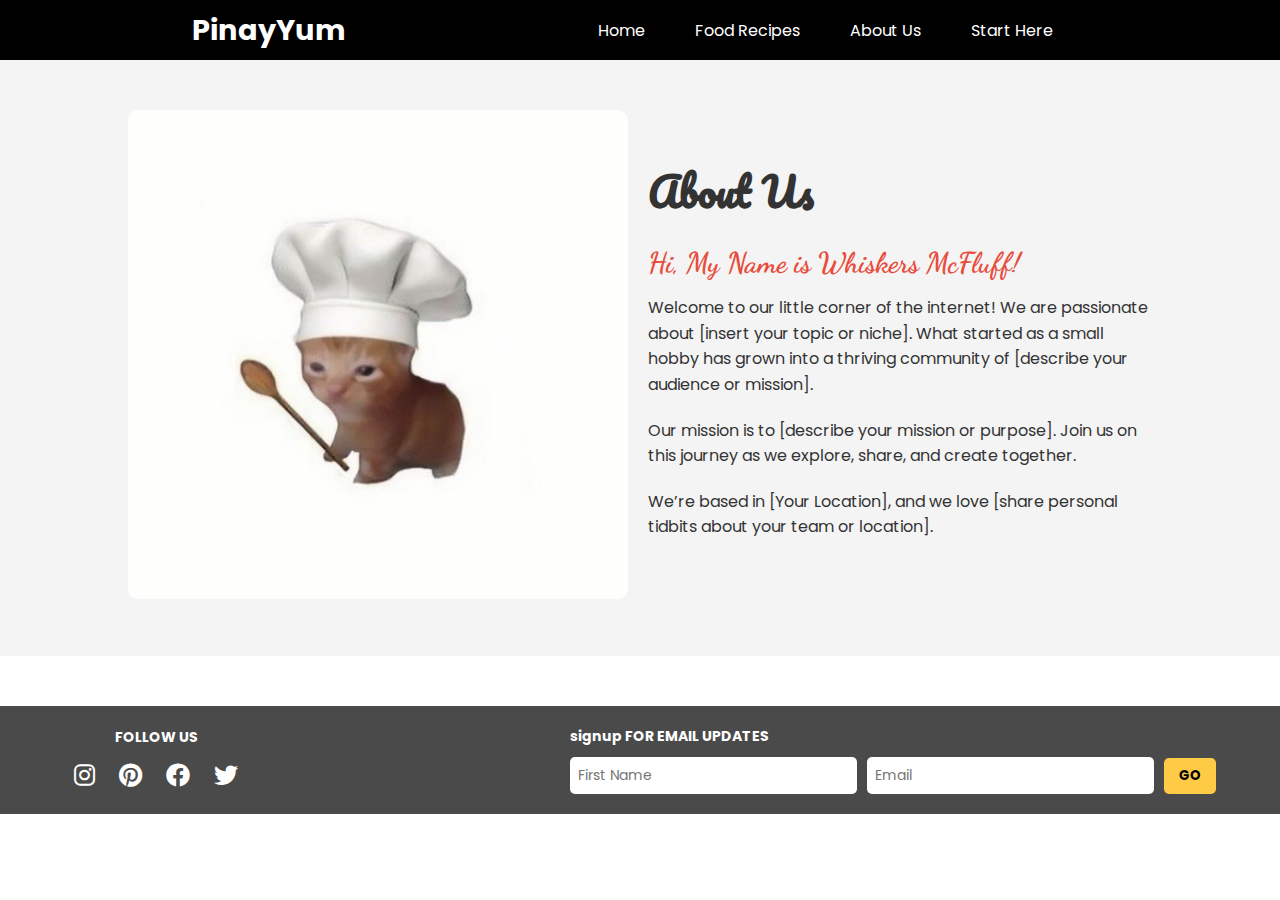
==== Recipe Sharing Web/about-us.html @ 9b481968 "about-us page" ====
<!DOCTYPE html>
<html lang="en">
<head>
    <meta charset="UTF-8">
    <meta name="viewport" content="width=device-width, initial-scale=1.0">
    <link rel="stylesheet" href="style.css">
    <link rel="stylesheet" href="about-style.css">
    <link href="https://fonts.googleapis.com/css2?family=Pacifico&display=swap" rel="stylesheet">
    <link rel="stylesheet" href="https://cdnjs.cloudflare.com/ajax/libs/font-awesome/6.0.0-beta3/css/all.min.css">
    <link href="https://fonts.googleapis.com/css2?family=Dancing+Script:wght@400;700&display=swap" rel="stylesheet">
    <title>About Us</title>
</head>
<body>

    <header>
        <div class="nav">
            <h1 class="logo">PinayYum</h1>
            <nav>
                <div class="menu-icon">&#9776;</div>
                <ul class="nav-list">
                    <li><a href="index.html">Home</a></li>
                    <li><a href="food-recipes.html">Food Recipes</a></li>
                    <li><a href="about-us.html" class="active">About Us</a></li>
                    <li><a href="start-here.html">Start Here</a></li>
                </ul>
            </nav>
        </div>
    </header>

    <main class="about-container">
        <section class="about-content">
            <div class="about-image">
                <img src="images/cat chef.jpg" alt="About Us Image">
            </div>
            <div class="about-text">
                <h1>About Us</h1>
                <h2>Hi, My Name is Whiskers McFluff!</h2>
                <p>Welcome to our little corner of the internet! We are passionate about [insert your topic or niche]. What started as a small hobby has grown into a thriving community of [describe your audience or mission].</p>
                <p>Our mission is to [describe your mission or purpose]. Join us on this journey as we explore, share, and create together.</p>
                <p>We’re based in [Your Location], and we love [share personal tidbits about your team or location].</p>
            </div>
        </section>
    </main>

    <footer class="footer">
        <div class="footer-container">
            <div class="social-media">
                <span>FOLLOW US</span>
                <div class="social-icons">
                    <a href="#" aria-label="Instagram"><i class="fab fa-instagram"></i></a>
                    <a href="#" aria-label="Pinterest"><i class="fab fa-pinterest"></i></a>
                    <a href="#" aria-label="Facebook"><i class="fab fa-facebook"></i></a>
                    <a href="#" aria-label="Twitter"><i class="fab fa-twitter"></i></a>
                </div>
            </div>
            <div class="email-signup">
                <span class="signup-title">signup FOR EMAIL UPDATES</span>
                <div class="email-form">
                    <input type="text" placeholder="First Name">
                    <input type="email" placeholder="Email">
                    <button>GO</button>
                </div>
            </div>
        </div>
    </footer>
</body>
</html>
---- Recipe Sharing Web/style.css ----
@import url('https://fonts.googleapis.com/css?family=Poppins:wght@300;400;500;600&display=swap');

* {
    margin: 0;
    padding: 0;
    box-sizing: border-box;
    font-family: 'Poppins', sans-serif;
}

body {
    width: 100%;
    min-height: 100vh;
    background: white;
}

header {
    height: 60px;
    width: 100%;
    background: black;
    color: white;
    display: flex;
    align-items: center;
}

.nav {
    width: 70%;
    margin: 0 auto;
    display: flex;
    align-items: center;
    justify-content: space-between;
}

.logo {
    font-size: 1.8rem;
    font-weight: bold;
}

.nav-list {
    display: flex;
    list-style: none;
}

nav ul li {
    margin-right: 20px;
}

nav ul li a {
    color: white;
    text-decoration: none;
    font-size: 1rem;
    padding: 10px 15px;
    display: inline-block;
    transition: background-color 0.3s ease;
}

nav ul li a:hover {
    background-color: #333;
    border-radius: 5px;
}

.menu-icon {
    font-size: 30px;
    padding: 20px;
    cursor: pointer;
    display: none;
}

.tagline-section {
    background-color: #f4f4f4;
    padding: 1% 0;
    display: flex;
    justify-content: center;
    align-items: center;
}

.container {
    width: 100%;
    display: flex;
    justify-content: center;
}

.tagline {
    font-size: 2.5vw;
    font-weight: bold;
    text-align: center;
    color: #333;
    max-width: 90%;
    font-family: 'Times New Roman', Times, serif;
}

.cursive {
    font-family: 'Pacifico', cursive;
    color: #e74c3c;
}

.text-overlay {
    position: absolute;
    top: 40;
    left: 3%;
    padding: 20px;
    font-size: 3vw;
    color: white;
    font-family: 'Dancing Script', cursive;
    line-height: 1.2;
}

.bg-food {
    width: 100%;
    min-height: 750px;
    background: url(images/background-food\ \(1\).png) no-repeat center center;
    background-size: cover;
    background-position: center center;
    background-attachment: fixed;
}

@media (max-width: 768px) {
    .bg-food {
        min-height: 600px;
    }
}

@media (max-width: 480px) {
    .bg-food {
        min-height: 500px;
    }
}

.flex-container {
    display: flex;
    justify-content: space-evenly;
    align-items: flex-start;
    gap: 20px;
    padding: 150px 50px 50px 50px;
    flex-wrap: wrap;
    width: 100%;
    box-sizing: border-box;
}

.flex-item {
    display: flex;
    flex-direction: column;
    align-items: center;
    background-color: white;
    padding: 10px;
    border-radius: 10px;
    text-align: center;
    width: 22%;
    box-sizing: border-box;
    transition: all 0.3s ease;
    min-width: 250px;
    height: 500px;
    display: flex;
    flex-direction: column;
    justify-content: space-between;
}

.flex-item img {
    width: 100%;
    height: 90%;
    object-fit: cover;
    border-radius: 20px;
    transition: all 0.3s ease;
}

.label {
    margin-top: 10px;
    display: inline-block;
    background-color: #ffcb47;
    color: #333;
    font-weight: bold;
    padding: 5px 15px;
    border-radius: 5px;
    font-size: 16px;
    padding: 7px 30px;
    font-family: 'Poppins', sans-serif;
    text-transform: uppercase;
}

.footer {
    background-color: #4a4a4a;
    color: white;
    padding: 20px 0;
    display: flex;
    justify-content: center;
    align-items: center;
}

.footer-container {
    display: flex;
    justify-content: space-between;
    align-items: center;
    width: 90%;
    max-width: 1200px;
}

.social-media {
    display: flex;
    flex-direction: column;
    align-items: center;
}

.social-media span {
    font-size: 14px;
    font-weight: bold;
    margin-bottom: 10px;
}

.social-icons a img {
    width: 30px;
    height: 30px;
    margin: 0 5px;
    transition: transform 0.3s;
}

.social-icons a img:hover {
    transform: scale(1.2);
}

.email-signup {
    display: flex;
    flex-direction: column;
    align-items: flex-start;
}

.signup-title {
    font-size: 14px;
    font-weight: bold;
    margin-bottom: 10px;
}

.email-form {
    display: flex;
    align-items: center;
    gap: 10px;
}

.email-form input {
    padding: 8px;
    border: none;
    border-radius: 5px;
    font-size: 14px;
}

.email-form button {
    padding: 8px 15px;
    background-color: #ffcb47;
    border: none;
    border-radius: 5px;
    font-weight: bold;
    cursor: pointer;
    transition: background-color 0.3s;
}

.email-form button:hover {
    background-color: #e5b23a;
}

.social-icons a {
    color: white;
    font-size: 24px;
    margin: 0 10px;
    transition: transform 0.3s, color 0.3s;
}

.social-icons a:hover {
    transform: scale(1.2);
    color: #ffcb47;
}

@media (max-width: 768px) {
    .footer-container {
        flex-direction: column;
        align-items: center;
        text-align: center;
    }

    .email-signup {
        align-items: center;
    }

    .flex-container {
        flex-direction: column;
        align-items: center;
    }

    .flex-item {
        width: 80%;
        margin-bottom: 20px;
    }
}

@media (max-width: 768px) {
    .flex-item img {
        height: 75%;
    }
}

@media (max-width: 480px) {
    .flex-item img {
        height: 65%;
    }
}

@media (max-width: 768px) {
    .text-overlay {
        font-size: 8vw;
        padding: 15px;
    }
}

@media (max-width: 480px) {
    .text-overlay {
        font-size: 10vw;
        padding: 10px;
    }
}

@media only screen and (min-width: 768px) {
    .menu-icon {
        display: none;
    }

    .nav-list {
        display: flex;
    }
}

@media only screen and (max-width: 768px) {
    .menu-icon {
        display: block;
    }

    .nav-list {
        display: none;
        position: absolute;
        top: 60px;
        right: 0;
        background: black;
        width: 100%;
        padding: 20px 0;
        text-align: center;
    }

    .nav-list li {
        margin: 15px 0;
    }

    .nav-list li a {
        font-size: 1.2rem;
    }

    .nav-list.active {
        display: block;
    }
}
---- Recipe Sharing Web/about-style.css ----
.about-container {
    padding: 50px 10%;
    background-color: #f4f4f4;
}

.about-content {
    display: flex;
    align-items: center;
    justify-content: space-evenly;
    gap: 20px;
    flex-wrap: wrap;
}

.about-image img {
    width: 100%;
    max-width: 500px;
    border-radius: 10px;
}

.about-text {
    flex: 1;
    max-width: 600px;
}

.about-text h1 {
    font-size: 2.5rem;
    font-family: 'Pacifico', cursive;
    color: #333;
    margin-bottom: 20px;
}

.about-text h2 {
    font-size: 1.8rem;
    font-family: 'Dancing Script', cursive;
    color: #e74c3c;
    margin-bottom: 15px;
}

.about-text p {
    font-size: 1rem;
    line-height: 1.6;
    color: #333;
    margin-bottom: 20px;
}

footer {
    margin-top: 50px;
    background-color: #4a4a4a;
    color: white;
    padding: 20px 0;
    display: flex;
    justify-content: center;
    align-items: center;
}

.footer-container {
    display: flex;
    justify-content: space-between;
    align-items: center;
    width: 90%;
    max-width: 1200px;
}

.social-media {
    display: flex;
    flex-direction: column;
    align-items: center;
}

.social-media span {
    font-size: 14px;
    font-weight: bold;
    margin-bottom: 10px;
}

.social-icons a {
    color: white;
    font-size: 24px;
    margin: 0 10px;
    transition: transform 0.3s, color 0.3s;
}

.social-icons a:hover {
    transform: scale(1.2);
    color: #ffcb47;
}

.email-signup {
    display: flex;
    flex-direction: column;
    align-items: flex-start;
}

.signup-title {
    font-size: 14px;
    font-weight: bold;
    margin-bottom: 10px;
}

.email-form {
    display: flex;
    align-items: center;
    gap: 10px;
}

.email-form input {
    padding: 8px;
    border: none;
    border-radius: 5px;
    font-size: 14px;
}

.email-form button {
    padding: 8px 15px;
    background-color: #ffcb47;
    border: none;
    border-radius: 5px;
    font-weight: bold;
    cursor: pointer;
    transition: background-color 0.3s;
}

.email-form button:hover {
    background-color: #e5b23a;
}

@media (max-width: 768px) {
    .about-container {
        padding: 30px 5%;
    }

    .about-content {
        flex-direction: column;
        align-items: center;
        text-align: center;
    }

    .about-image img {
        max-width: 100%;
    }
}
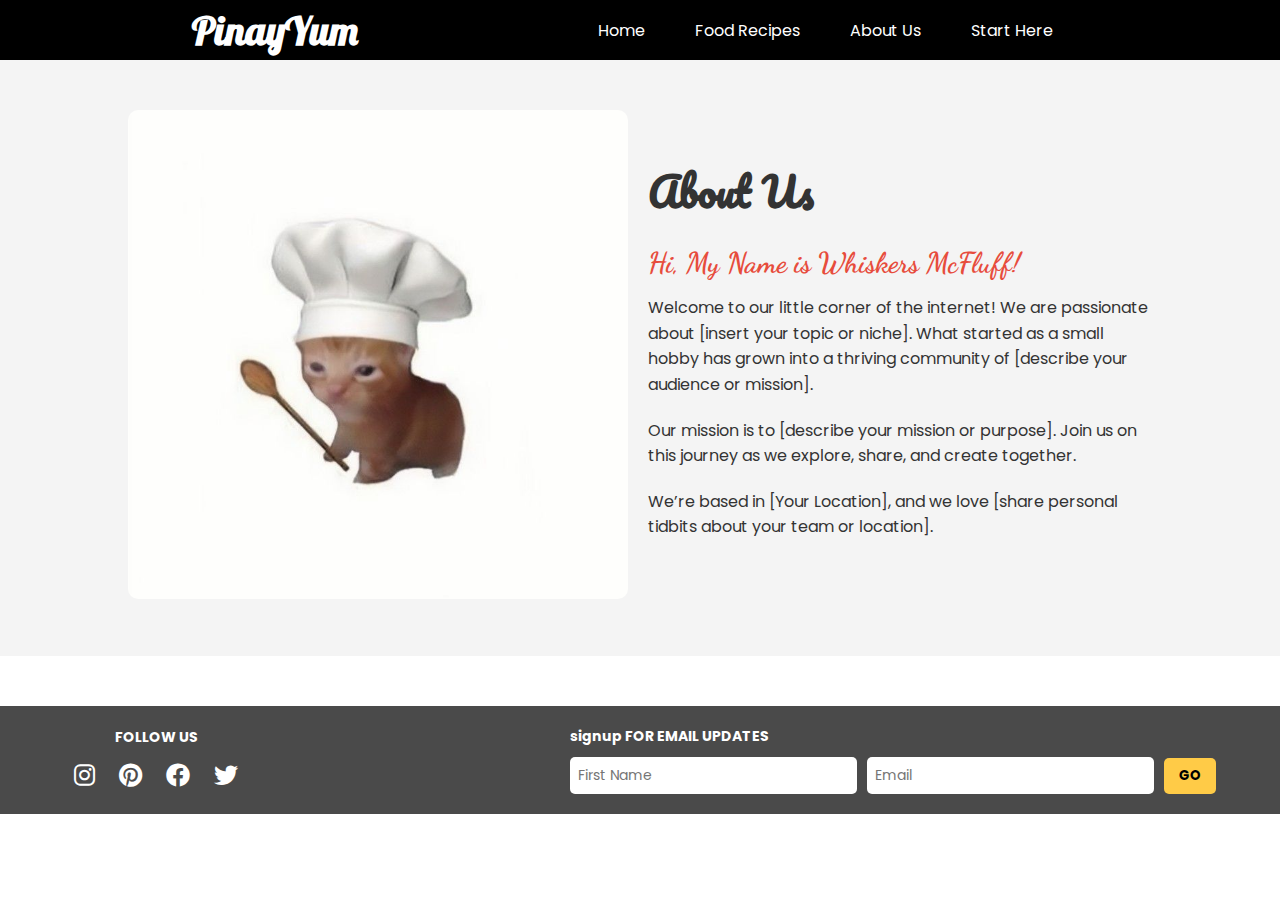
==== commit 46272fd1: "logo edits" ====
--- a/Recipe Sharing Web/about-us.html
+++ b/Recipe Sharing Web/about-us.html
@@ -8,6 +8,7 @@
     <link href="https://fonts.googleapis.com/css2?family=Pacifico&display=swap" rel="stylesheet">
     <link rel="stylesheet" href="https://cdnjs.cloudflare.com/ajax/libs/font-awesome/6.0.0-beta3/css/all.min.css">
     <link href="https://fonts.googleapis.com/css2?family=Dancing+Script:wght@400;700&display=swap" rel="stylesheet">
+    <link href="https://fonts.googleapis.com/css2?family=Lobster&display=swap" rel="stylesheet">
     <title>About Us</title>
 </head>
 <body>
--- a/Recipe Sharing Web/style.css
+++ b/Recipe Sharing Web/style.css
@@ -31,8 +31,11 @@
 }
 
 .logo {
-    font-size: 1.8rem;
-    font-weight: bold;
+    font-size: 2.5rem;
+    font-family: 'Lobster', cursive;
+    color: #ffffff;
+    margin: 0;
+    text-align: center;
 }
 
 .nav-list {
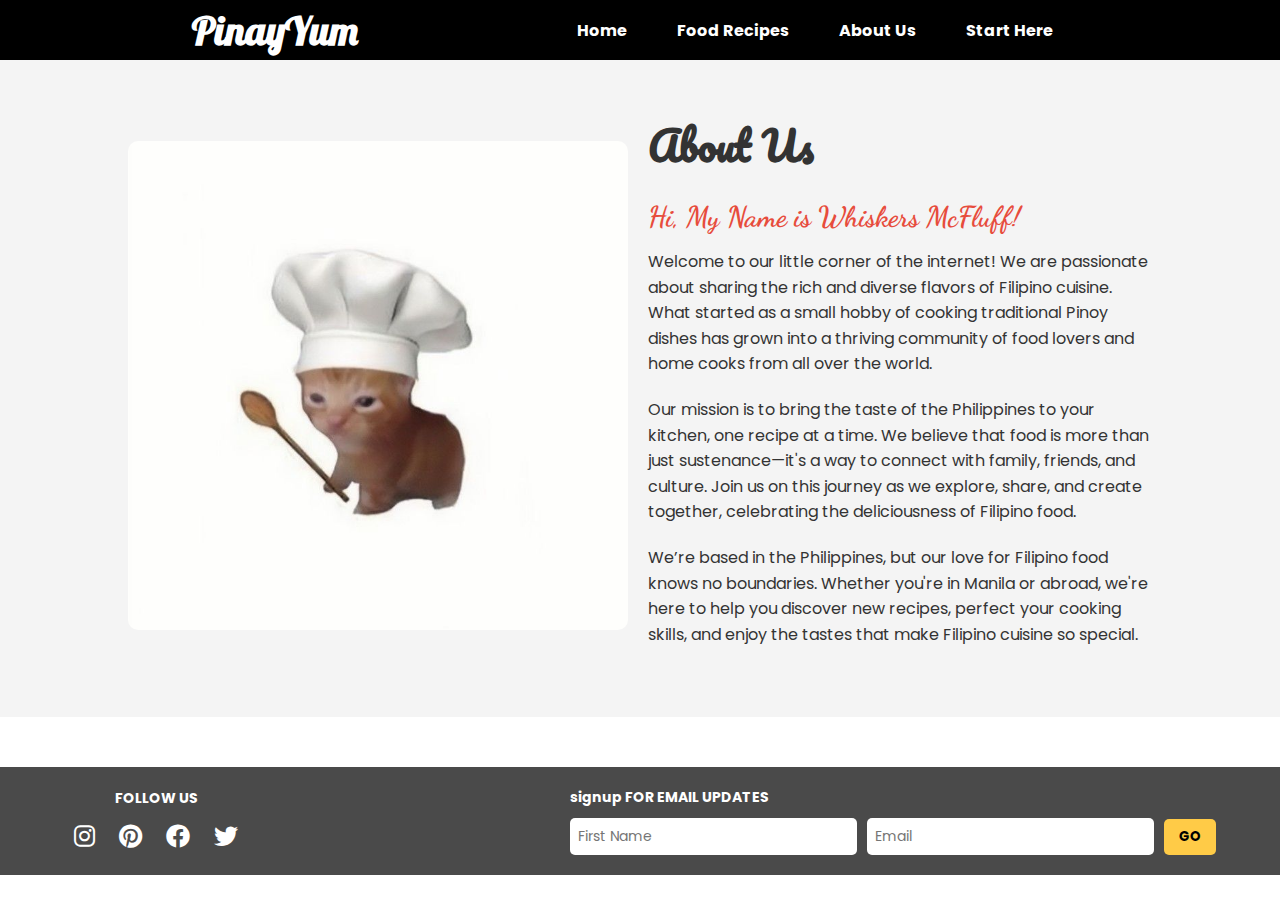
==== commit 194a5e01: "test" ====
--- a/Recipe Sharing Web/about-us.html
+++ b/Recipe Sharing Web/about-us.html
@@ -36,9 +36,9 @@
             <div class="about-text">
                 <h1>About Us</h1>
                 <h2>Hi, My Name is Whiskers McFluff!</h2>
-                <p>Welcome to our little corner of the internet! We are passionate about [insert your topic or niche]. What started as a small hobby has grown into a thriving community of [describe your audience or mission].</p>
-                <p>Our mission is to [describe your mission or purpose]. Join us on this journey as we explore, share, and create together.</p>
-                <p>We’re based in [Your Location], and we love [share personal tidbits about your team or location].</p>
+                    <p>Welcome to our little corner of the internet! We are passionate about sharing the rich and diverse flavors of Filipino cuisine. What started as a small hobby of cooking traditional Pinoy dishes has grown into a thriving community of food lovers and home cooks from all over the world.</p>
+                    <p>Our mission is to bring the taste of the Philippines to your kitchen, one recipe at a time. We believe that food is more than just sustenance—it's a way to connect with family, friends, and culture. Join us on this journey as we explore, share, and create together, celebrating the deliciousness of Filipino food.</p>
+                    <p>We’re based in the Philippines, but our love for Filipino food knows no boundaries. Whether you're in Manila or abroad, we're here to help you discover new recipes, perfect your cooking skills, and enjoy the tastes that make Filipino cuisine so special.</p>
             </div>
         </section>
     </main>
--- a/Recipe Sharing Web/style.css
+++ b/Recipe Sharing Web/style.css
@@ -41,6 +41,7 @@
 .nav-list {
     display: flex;
     list-style: none;
+    font-weight: bold;
 }
 
 nav ul li {
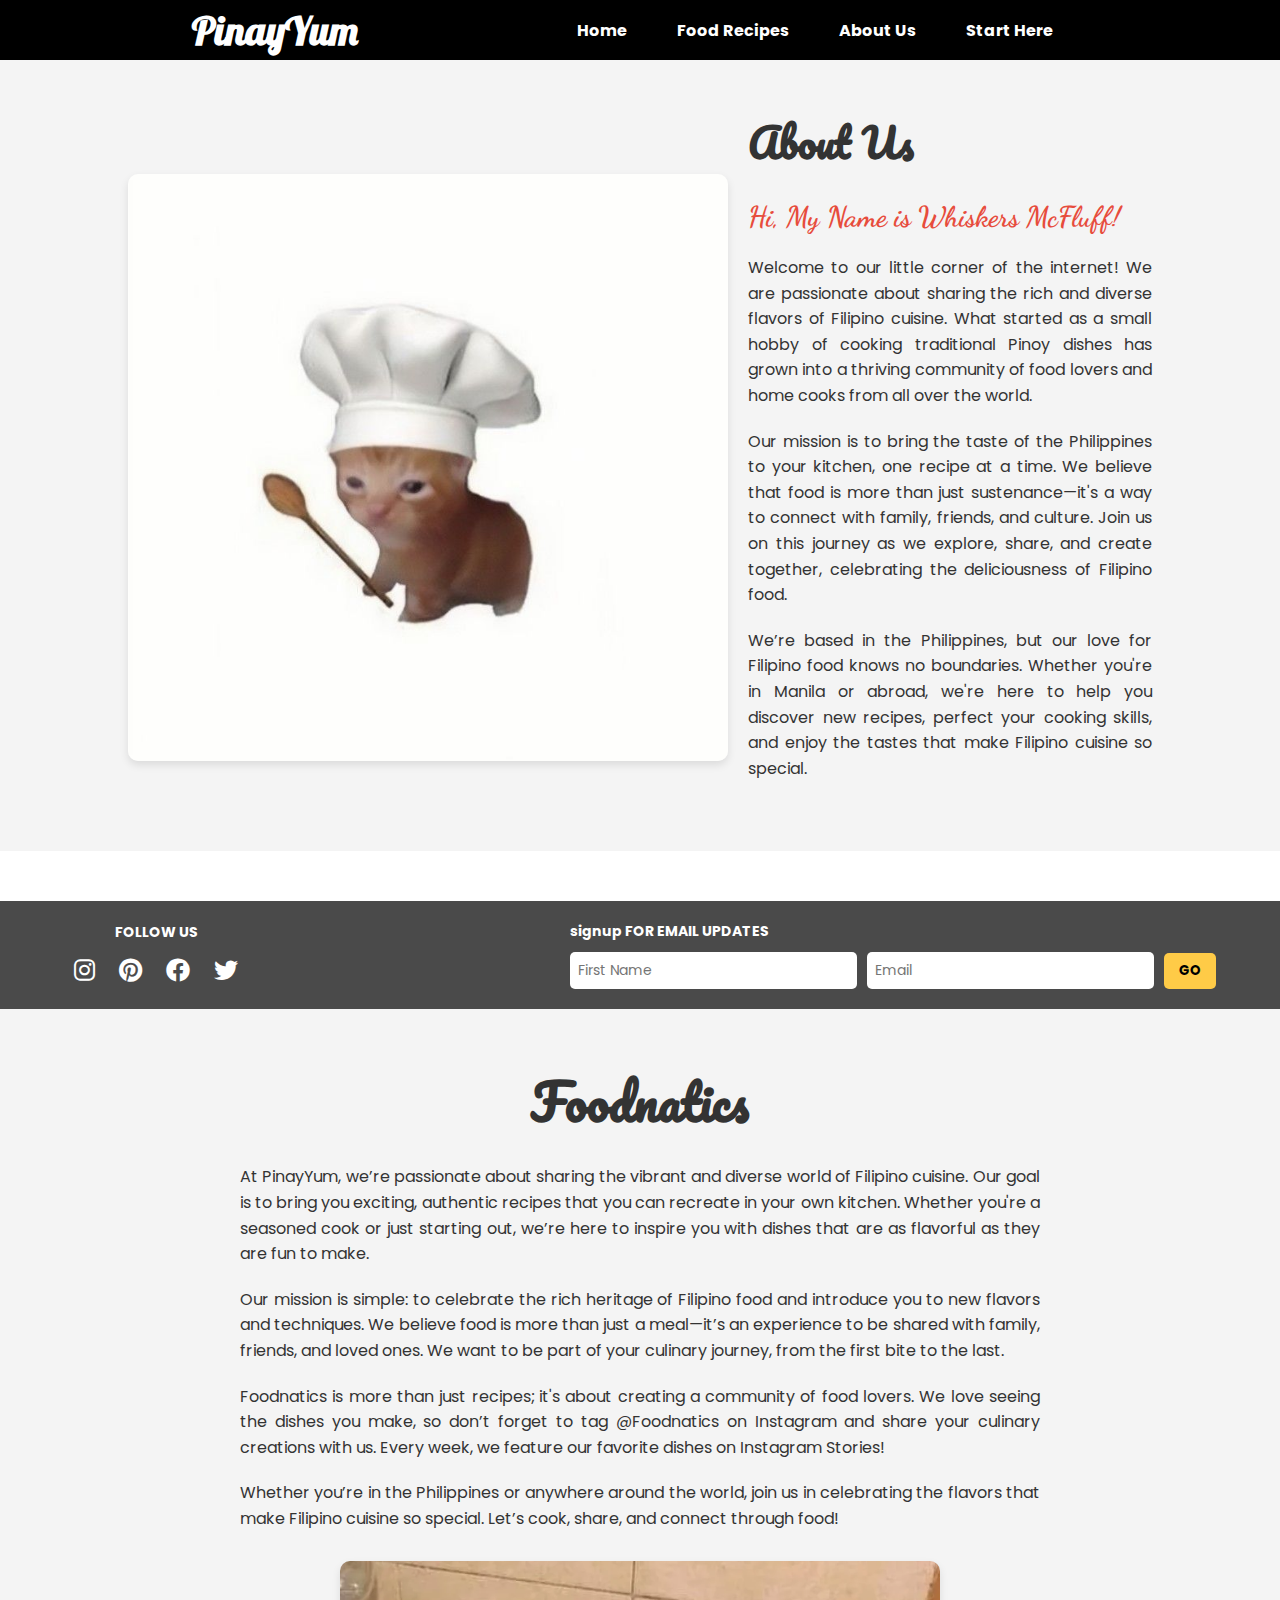
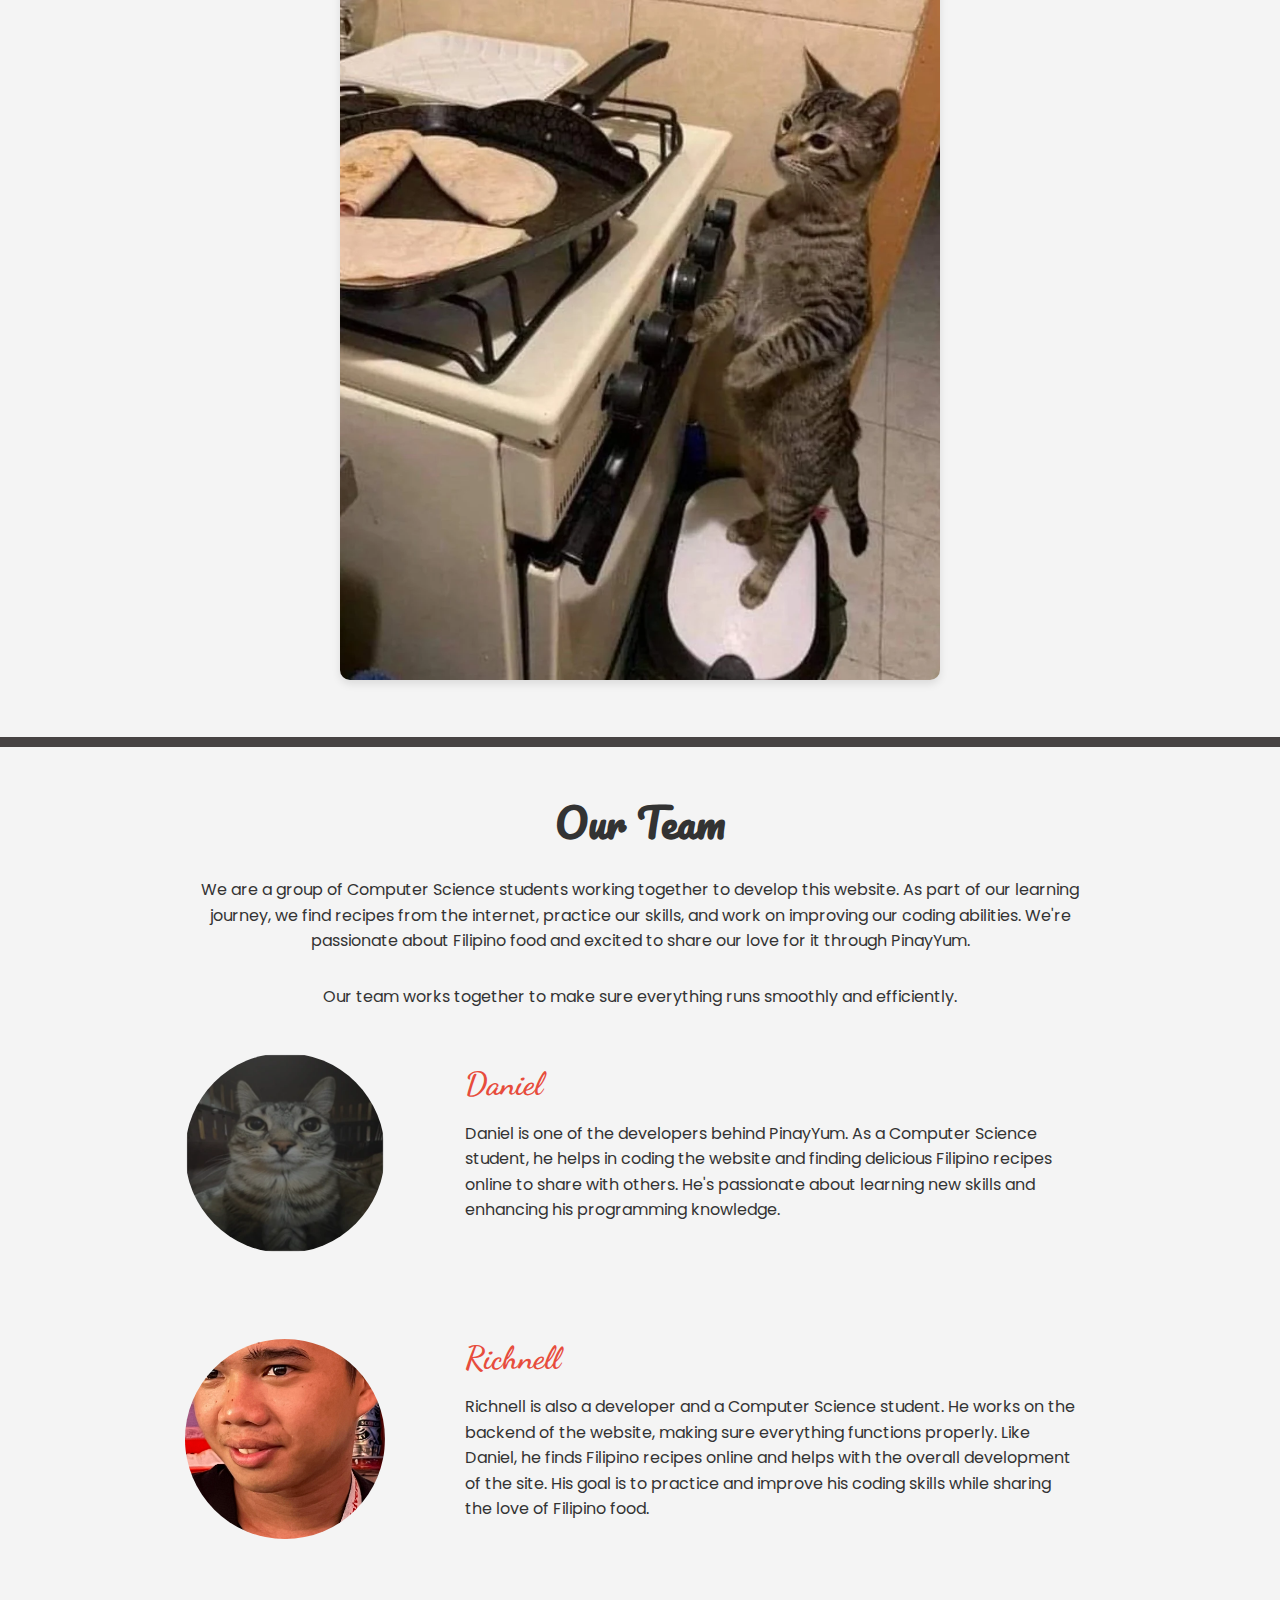
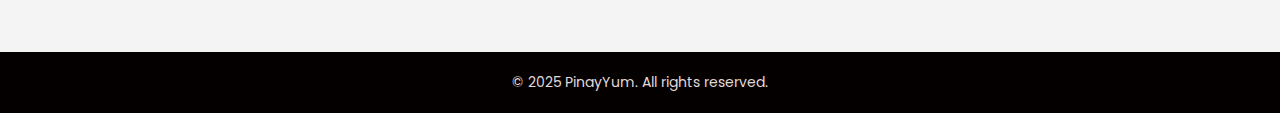
==== commit 3843989b: "FINISHED ABOUT PAGE" ====
--- a/Recipe Sharing Web/about-us.html
+++ b/Recipe Sharing Web/about-us.html
@@ -64,5 +64,52 @@
             </div>
         </div>
     </footer>
+
+    <section>
+        <div class="about-blog">
+            <h1>Foodnatics</h1>
+            <div class="about-text">
+                <p>At PinayYum, we’re passionate about sharing the vibrant and diverse world of Filipino cuisine. Our goal is to bring you exciting, authentic recipes that you can recreate in your own kitchen. Whether you're a seasoned cook or just starting out, we’re here to inspire you with dishes that are as flavorful as they are fun to make.</p>
+                <p>Our mission is simple: to celebrate the rich heritage of Filipino food and introduce you to new flavors and techniques. We believe food is more than just a meal—it’s an experience to be shared with family, friends, and loved ones. We want to be part of your culinary journey, from the first bite to the last.</p>
+                <p>Foodnatics is more than just recipes; it's about creating a community of food lovers. We love seeing the dishes you make, so don’t forget to tag @Foodnatics on Instagram and share your culinary creations with us. Every week, we feature our favorite dishes on Instagram Stories!</p>
+                <p>Whether you’re in the Philippines or anywhere around the world, join us in celebrating the flavors that make Filipino cuisine so special. Let’s cook, share, and connect through food!</p>
+            </div>
+        
+            <div class="about-image">
+                <img src="images/cat cooking.png" alt="Delicious Filipino food" />
+            </div>
+        </div>
+    </section>
+
+    <section class="our-team">
+        <h1>Our Team</h1>
+        <p>We are a group of Computer Science students working together to develop this website. As part of our learning journey, we find recipes from the internet, practice our skills, and work on improving our coding abilities. We're passionate about Filipino food and excited to share our love for it through PinayYum.</p>
+        <p>Our team works together to make sure everything runs smoothly and efficiently.</p>
+    
+        <div class="team-member">
+            <div class="team-photo">
+                <img src="images/cat.png" alt="Daniel" class="rounded-photo">
+            </div>
+            <div class="team-description">
+                <h2>Daniel</h2>
+                <p>Daniel is one of the developers behind PinayYum. As a Computer Science student, he helps in coding the website and finding delicious Filipino recipes online to share with others. He's passionate about learning new skills and enhancing his programming knowledge.</p>
+            </div>
+        </div>
+    
+        <div class="team-member">
+            <div class="team-photo">
+                <img src="images/richnell.jpg" alt="Richnell" class="rounded-photo">
+            </div>
+            <div class="team-description">
+                <h2>Richnell</h2>
+                <p>Richnell is also a developer and a Computer Science student. He works on the backend of the website, making sure everything functions properly. Like Daniel, he finds Filipino recipes online and helps with the overall development of the site. His goal is to practice and improve his coding skills while sharing the love of Filipino food.</p>
+            </div>
+        </div>
+    </section>
+    
+    <section class="rights-reserved">
+        <p>&copy; 2025 PinayYum. All rights reserved.</p>
+    </section>
+    
 </body>
 </html>
--- a/Recipe Sharing Web/about-style.css
+++ b/Recipe Sharing Web/about-style.css
@@ -1,3 +1,4 @@
+/* About Section */
 .about-container {
     padding: 50px 10%;
     background-color: #f4f4f4;
@@ -83,6 +84,46 @@
 .social-icons a:hover {
     transform: scale(1.2);
     color: #ffcb47;
+}
+
+.about-blog {
+    padding: 50px 10%;
+    background-color: #f4f4f4;
+    text-align: left;
+}
+
+.about-text {
+    font-family: 'Pacifico', cursive; 
+    color: #333;
+    font-size: 1.1rem;
+    line-height: 1.6;
+    margin: 0 auto;
+    max-width: 800px; 
+    text-align: justify;
+}
+
+.about-text p {
+    margin-bottom: 20px;
+}
+
+.about-blog h1 {
+    font-size: 3rem;
+    font-family: 'Pacifico', cursive;
+    color: #333;
+    margin-bottom: 20px;
+    text-align: center;
+}
+
+.about-image {
+    text-align: center; 
+    margin-top: 30px; 
+}
+
+.about-image img {
+    width: 100%;
+    max-width: 600px;
+    border-radius: 10px; 
+    box-shadow: 0 4px 8px rgba(0, 0, 0, 0.1);
 }
 
 .email-signup {
@@ -124,18 +165,92 @@
     background-color: #e5b23a;
 }
 
+.rights-reserved {
+    background-color: #000000;
+    color: #e0d9d9;
+    text-align: center;
+    padding: 20px 0;
+    font-size: 14px;
+    margin-top: 50px;
+}
+
+.our-team {
+    padding: 40px 20px;
+    text-align: center;
+    background-color: #f4f4f4; 
+    border-top: 10px solid rgb(71, 67, 67); 
+}
+
+
+.our-team h1 {
+    font-size: 2.5rem;
+    font-family: 'Pacifico', cursive;
+    color: #333;
+    margin-bottom: 20px;
+}
+
+.our-team p {
+    font-size: 1rem; 
+    line-height: 1.6;
+    color: #333; 
+    margin-bottom: 30px;
+    max-width: 900px;
+    margin-left: auto;
+    margin-right: auto;
+}
+
+.team-member {
+    display: flex;
+    flex-wrap: wrap;
+    align-items: center;
+    justify-content: center;
+    margin-bottom: 40px; 
+    gap: 40px; 
+}
+
+.team-photo img {
+    width: 200px;
+    height: 200px;
+    border-radius: 50%;
+    margin-right: 20px;
+    object-fit: cover;
+}
+
+.team-description {
+    max-width: 650px;
+    text-align: left;
+    padding: 20px;
+    font-size: 1rem; 
+    line-height: 1.6;
+    color: #333; 
+}
+
+.team-description h2 {
+    font-size: 2rem;
+    font-family: 'Dancing Script', cursive;
+    color: #e74c3c;
+    margin-bottom: 10px;
+}
+
 @media (max-width: 768px) {
-    .about-container {
-        padding: 30px 5%;
-    }
-
-    .about-content {
+    .team-member {
         flex-direction: column;
         align-items: center;
-        text-align: center;
     }
 
-    .about-image img {
-        max-width: 100%;
+    .team-photo img {
+        margin-right: 0;
+        margin-bottom: 20px;
     }
 }
+
+.rights-reserved {
+    text-align: center;
+    padding: 20px;
+    background-color: #050000;
+    margin-top: 0;
+}
+
+.rights-reserved p {
+    margin: 0;
+}
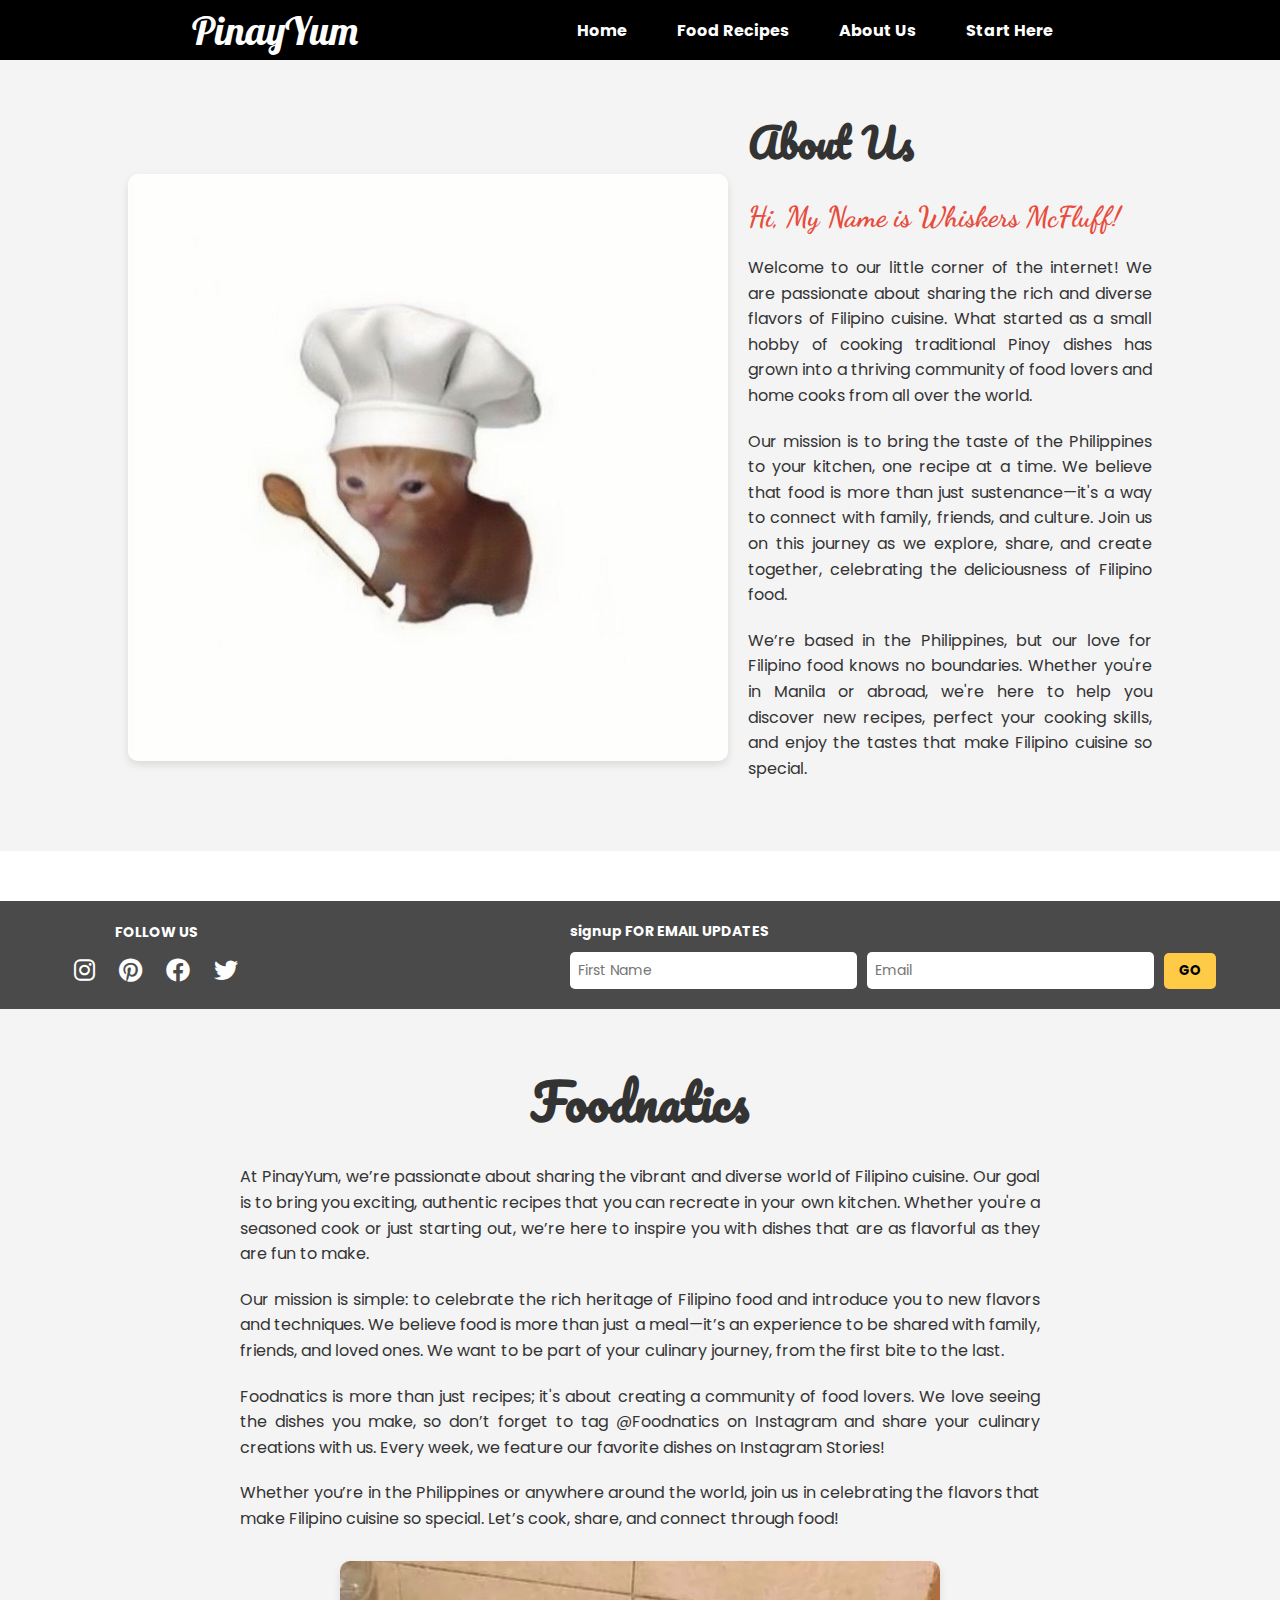
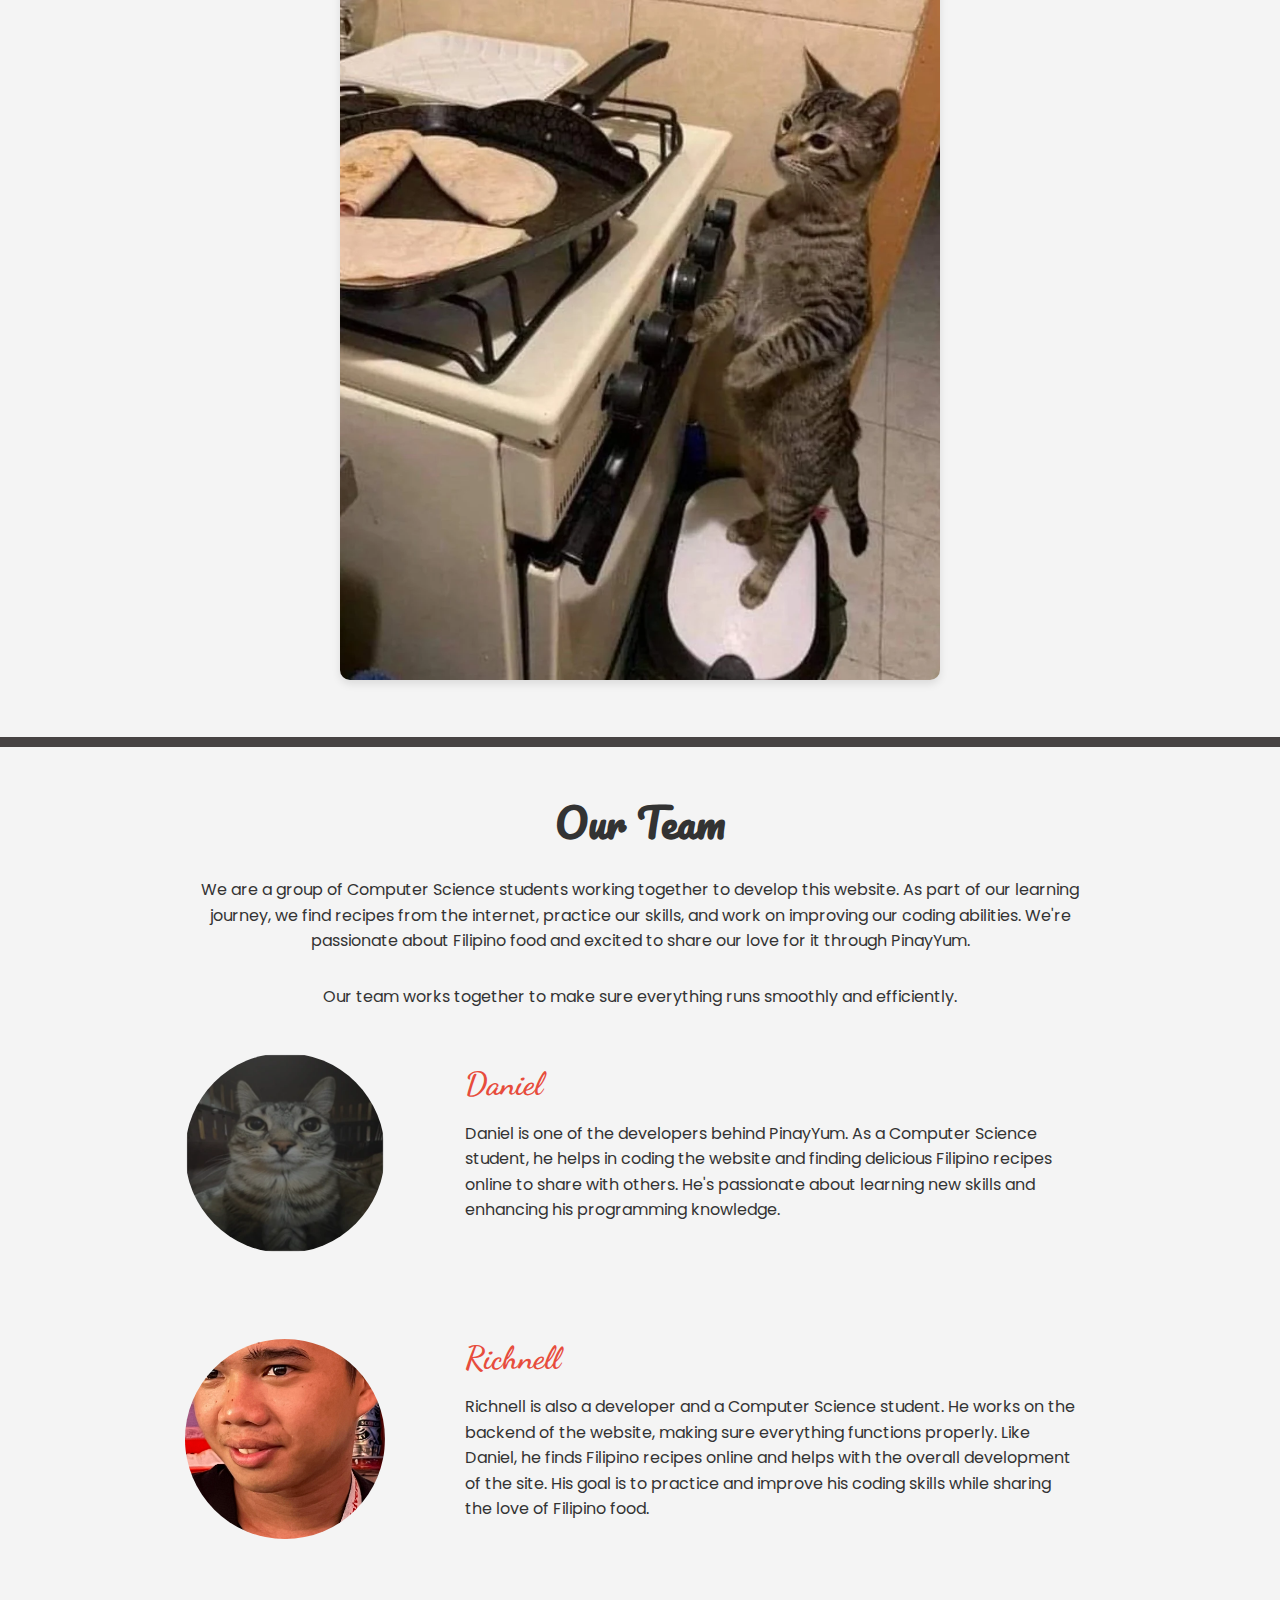
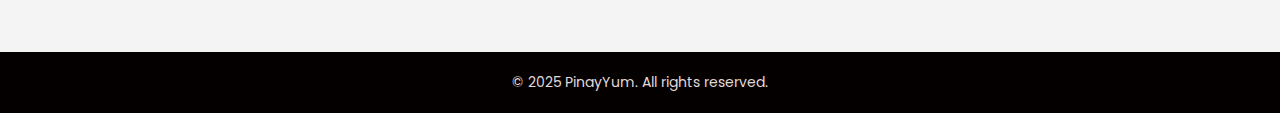
==== commit 4daeb30f: "Logo and hovering done!" ====
--- a/Recipe Sharing Web/about-us.html
+++ b/Recipe Sharing Web/about-us.html
@@ -15,7 +15,7 @@
 
     <header>
         <div class="nav">
-            <h1 class="logo">PinayYum</h1>
+            <a href="index.html" class="logo">PinayYum</a>
             <nav>
                 <div class="menu-icon">&#9776;</div>
                 <ul class="nav-list">
--- a/Recipe Sharing Web/style.css
+++ b/Recipe Sharing Web/style.css
@@ -31,6 +31,7 @@
 }
 
 .logo {
+    text-decoration: none;
     font-size: 2.5rem;
     font-family: 'Lobster', cursive;
     color: #ffffff;
@@ -150,12 +151,12 @@
     text-align: center;
     width: 22%;
     box-sizing: border-box;
-    transition: all 0.3s ease;
+    transition: transform 0.3s ease, filter 0.3s ease;
     min-width: 250px;
     height: 500px;
-    display: flex;
-    flex-direction: column;
     justify-content: space-between;
+    text-decoration: none; 
+    color: inherit; 
 }
 
 .flex-item img {
@@ -163,7 +164,16 @@
     height: 90%;
     object-fit: cover;
     border-radius: 20px;
-    transition: all 0.3s ease;
+    transition: transform 0.3s ease, filter 0.3s ease;
+}
+
+.flex-item:hover {
+    transform: scale(1.05); 
+    filter: brightness(1); 
+}
+
+.flex-item:hover img {
+    filter: brightness(1); 
 }
 
 .label {
